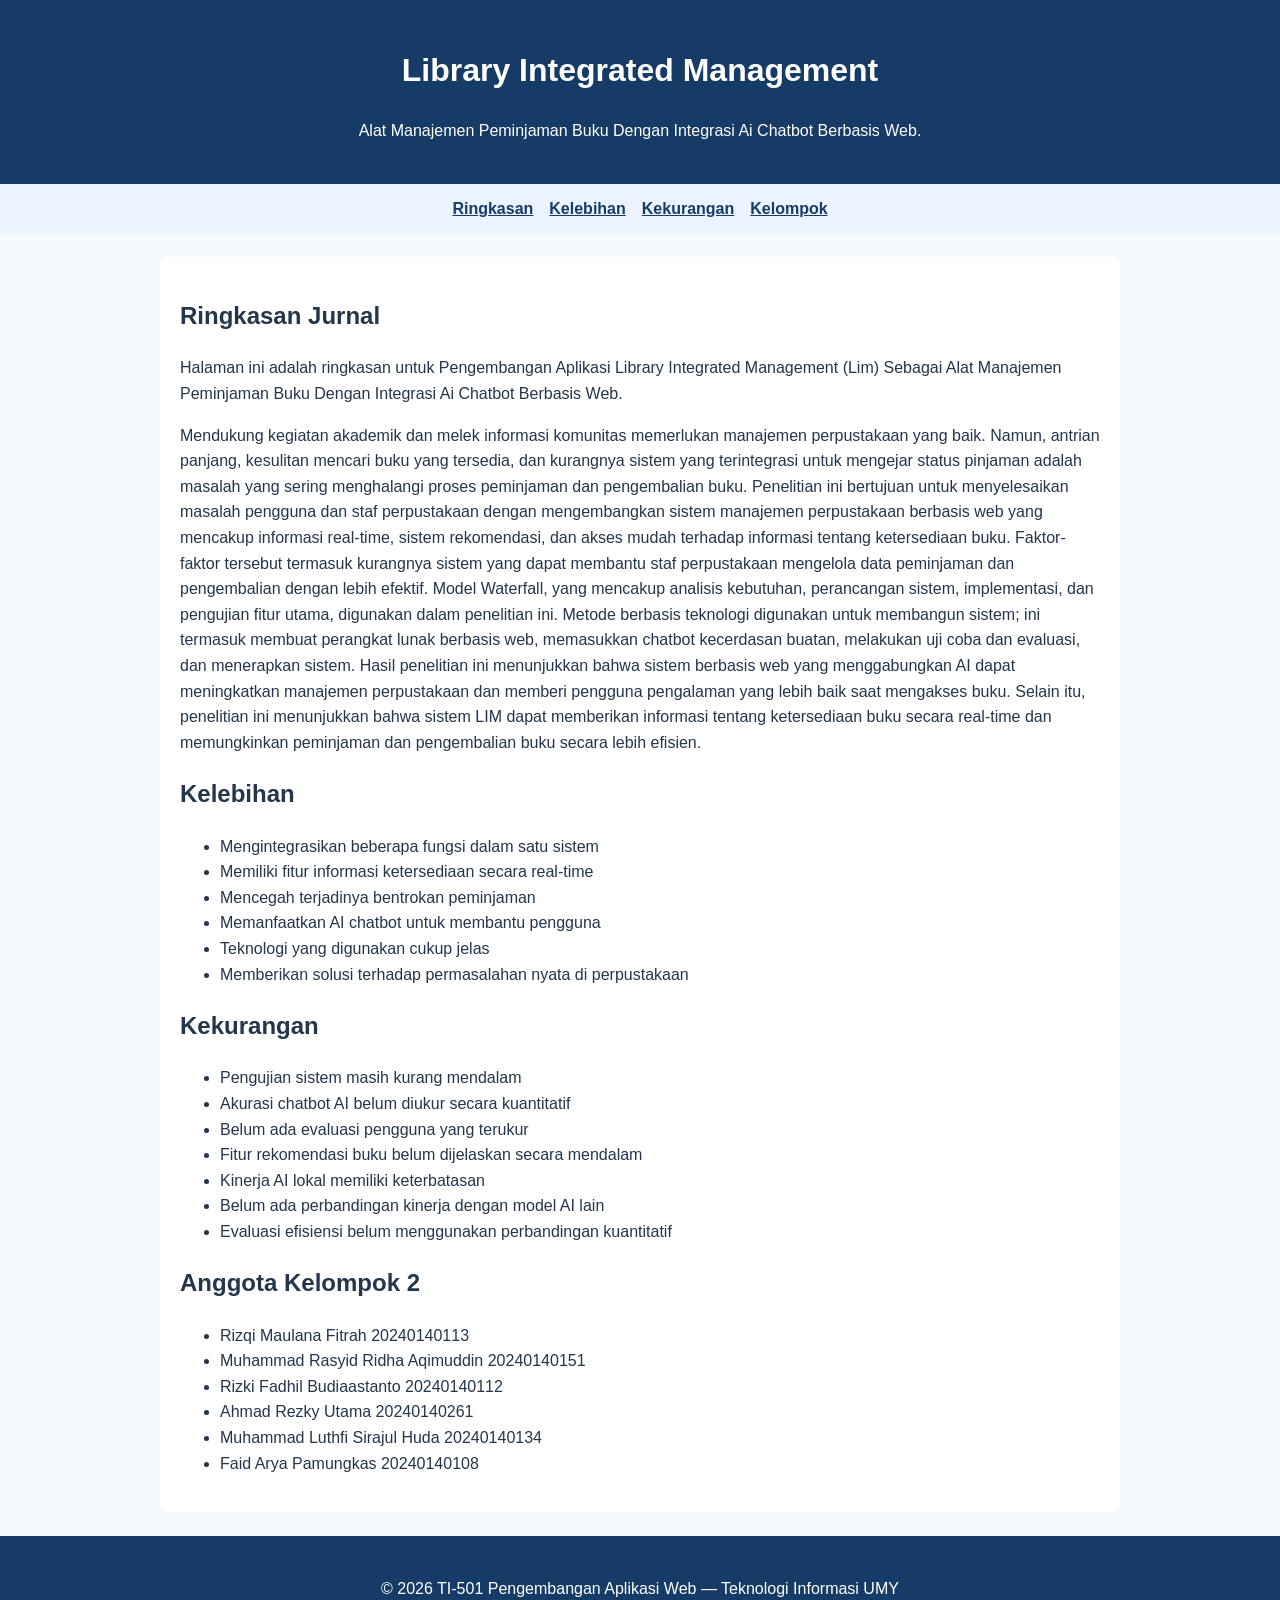
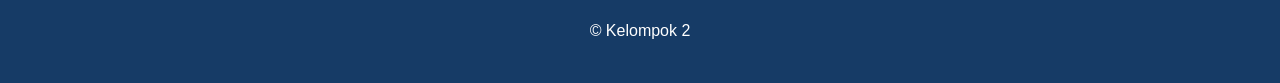
==== index.html @ 7489f994 "first commit" ====
<!DOCTYPE html>
<html lang="id">
<head>
    <meta charset="UTF-8">
    <meta name="viewport" content="width=device-width, initial-scale=1.0">
    <title>Library Integrated Management</title>
    <link rel="stylesheet" href="style.css">
</head>
<body>
  <header class="site-header">
    <h1>Library Integrated Management</h1>
    <p>Alat Manajemen Peminjaman Buku Dengan Integrasi Ai Chatbot Berbasis Web.</p>
  </header>

  <nav class="site-nav" aria-label="Navigasi utama">
    <a href="#ringkasan">Ringkasan</a>
    <a href="#kelebihan">Kelebihan</a>
    <a href="#kekurangan">Kekurangan</a>
    <a href="#kelompok">Kelompok</a>
  </nav>

<main>
    <article id="ringkasan" aria-labelledby="judul-ringkasan">
      <h2 id="judul-ringkasan">Ringkasan Jurnal</h2>
      <p>Halaman ini adalah ringkasan untuk Pengembangan Aplikasi Library Integrated Management (Lim) Sebagai Alat Manajemen Peminjaman Buku Dengan Integrasi Ai Chatbot Berbasis Web.</p>
        <p>Mendukung kegiatan akademik dan melek informasi komunitas memerlukan manajemen perpustakaan yang baik.  Namun, antrian panjang, kesulitan mencari buku yang tersedia, dan kurangnya sistem yang terintegrasi untuk mengejar status pinjaman adalah masalah yang sering menghalangi proses peminjaman dan pengembalian buku.  Penelitian ini bertujuan untuk menyelesaikan masalah pengguna dan staf perpustakaan dengan 
            mengembangkan sistem manajemen perpustakaan berbasis web yang mencakup informasi real-time, sistem rekomendasi, dan akses mudah terhadap informasi tentang ketersediaan buku. Faktor-faktor tersebut termasuk 
            kurangnya sistem yang dapat membantu staf perpustakaan mengelola data peminjaman dan pengembalian dengan lebih efektif.  Model Waterfall, yang mencakup analisis kebutuhan, perancangan sistem, implementasi, dan 
            pengujian fitur utama, digunakan dalam penelitian ini. Metode berbasis teknologi digunakan untuk membangun sistem; ini termasuk membuat perangkat lunak berbasis web, memasukkan chatbot kecerdasan buatan, melakukan 
            uji coba dan evaluasi, dan menerapkan sistem.  Hasil penelitian ini menunjukkan bahwa sistem berbasis web yang menggabungkan AI dapat meningkatkan manajemen perpustakaan dan memberi pengguna pengalaman yang lebih 
            baik saat mengakses buku. Selain itu, penelitian ini menunjukkan bahwa sistem LIM dapat memberikan informasi tentang ketersediaan buku secara real-time dan memungkinkan peminjaman dan pengembalian buku secara lebih efisien. </p>
    </article>

    <section id="kelebihan" aria-labelledby="judul-artikel">
    <h2 id="judul-kelebihan">Kelebihan</h2>
    <ul>
        <li>Mengintegrasikan beberapa fungsi dalam satu sistem</li>
        <li>Memiliki fitur informasi ketersediaan secara real-time</li>
        <li>Mencegah terjadinya bentrokan peminjaman</li>
        <li>Memanfaatkan AI chatbot untuk membantu pengguna</li>
        <li>Teknologi yang digunakan cukup jelas</li>
        <li>Memberikan solusi terhadap permasalahan nyata di perpustakaan</li>
    </ul>
    </section>

    <section id="kekurangan" aria-labelledby="judul-kekurangan">
    <h2 id="judul-kekurangan">Kekurangan</h2>
    <ul>
        <li>Pengujian sistem masih kurang mendalam</li>
        <li>Akurasi chatbot AI belum diukur secara kuantitatif</li>
        <li>Belum ada evaluasi pengguna yang terukur</li>
        <li>Fitur rekomendasi buku belum dijelaskan secara mendalam</li>
        <li>Kinerja AI lokal memiliki keterbatasan</li>
        <li>Belum ada perbandingan kinerja dengan model AI lain</li>
        <li>Evaluasi efisiensi belum menggunakan perbandingan kuantitatif</li>
    </ul>
    </section>

    <section id="kelompok" aria-labelledby="judul-kelompok">
    <h2 id="judul-kelompok">Anggota Kelompok 2</h2>
    <ul>
        <li>Rizqi Maulana Fitrah 20240140113</li>
        <li>Muhammad Rasyid Ridha Aqimuddin 20240140151</li>
        <li>Rizki Fadhil Budiaastanto 20240140112</li>
        <li>Ahmad Rezky Utama 20240140261</li>
        <li>Muhammad Luthfi Sirajul Huda 20240140134</li>
        <li>Faid Arya Pamungkas 20240140108</li>
    </ul>
    </section>
</main>

<footer>
    <p>&copy; 2026 TI-501 Pengembangan Aplikasi Web — Teknologi Informasi UMY</p>
    <p>&copy; Kelompok 2</p>
</footer>
</body>
</html>
---- style.css ----
body {
  margin: 0;
  font-family: Arial, sans-serif;
  line-height: 1.6;
  color: #24364b;
  background: #f7fafc;
}
.site-header,
footer {
  background: #163b66;
  color: white;
  padding: 24px;
  text-align: center;
}
.site-nav {
  display: flex;
  justify-content: center;
  gap: 16px;
  padding: 12px;
  background: #eaf3ff;
}
.site-nav a {
  color: #163b66;
  font-weight: bold;
}
main,
.catatan {
  max-width: 920px;
  margin: 24px auto;
  padding: 20px;
  background: white;
  border-radius: 12px;
}
.form-group {
  margin-bottom: 16px;
}
label,
legend {
  font-weight: bold;
}
input,
select,
textarea,
button {
  display: block;
  width: 100%;
  box-sizing: border-box;
  margin-top: 6px;
  padding: 10px;
  font-size: 1rem;
}
fieldset {
  margin: 16px 0;
  border: 1px solid #b8c7d9;
  border-radius: 8px;
}
fieldset input,
fieldset label {
  display: inline-block;
  width: auto;
  margin-right: 8px;
}
button {
  background: #f28c28;
  border: none;
  color: white;
  font-weight: bold;
  cursor: pointer;
  border-radius: 8px;
}
button:focus,
a:focus,
input:focus,
select:focus,
textarea:focus {
  outline: 3px solid #1f5f99;
  outline-offset: 2px;
}
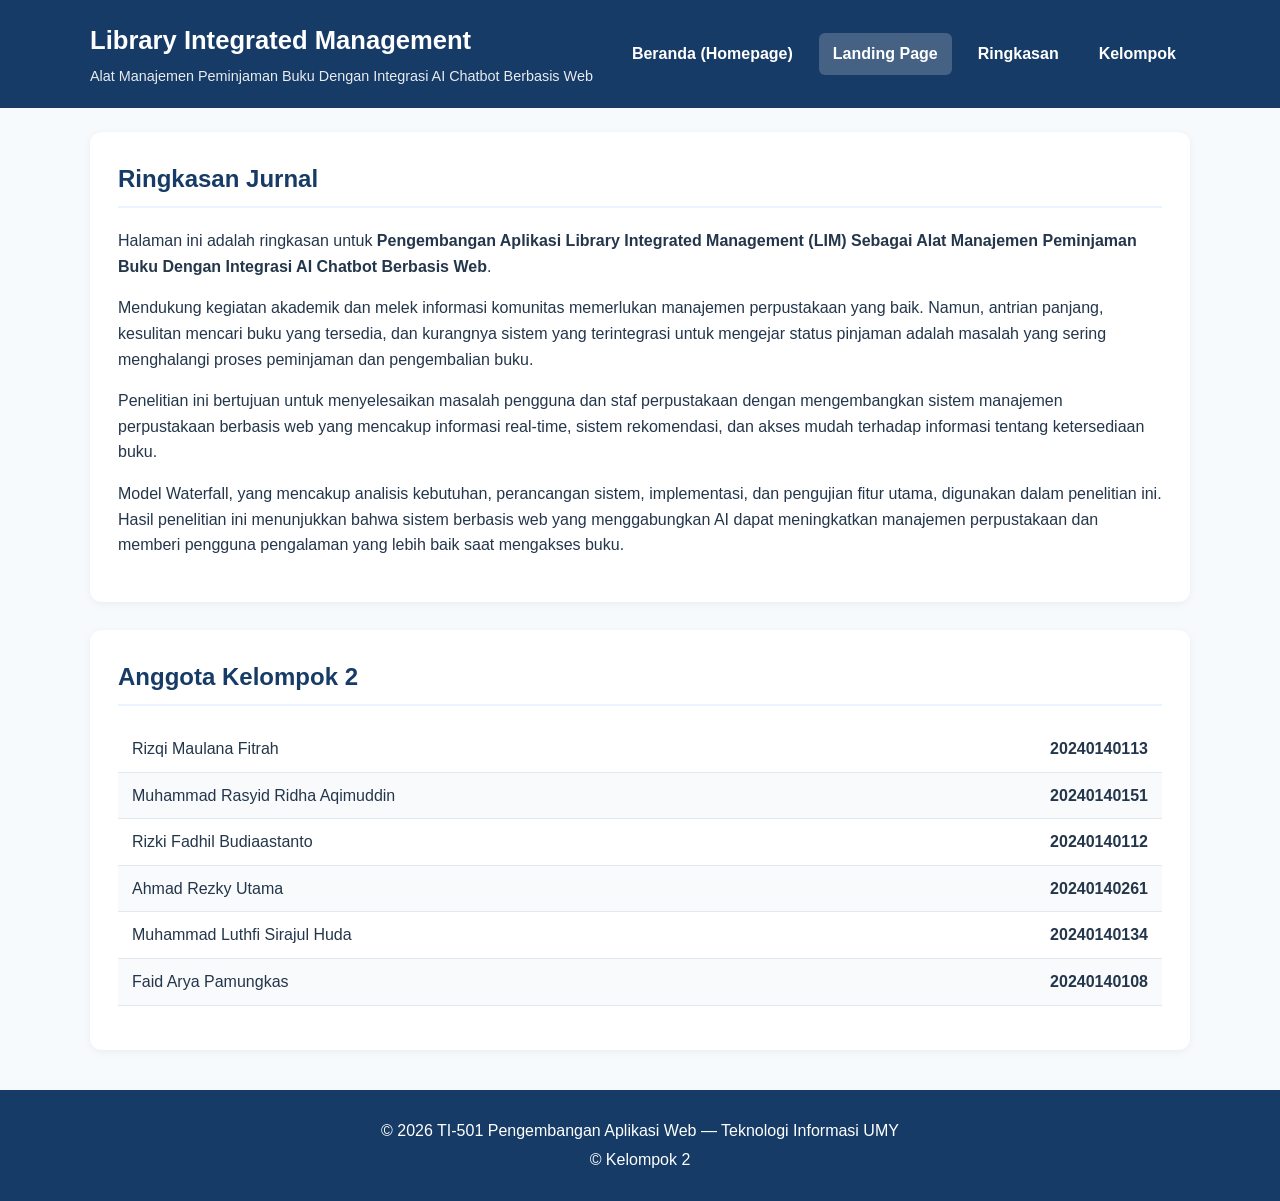
==== commit b44038a1: "Tugas Praktikum 3 Kelompok 2" ====
--- a/index.html
+++ b/index.html
@@ -1,77 +1,54 @@
-<!DOCTYPE html>
-<html lang="id">
-<head>
-    <meta charset="UTF-8">
-    <meta name="viewport" content="width=device-width, initial-scale=1.0">
-    <title>Library Integrated Management</title>
-    <link rel="stylesheet" href="style.css">
-</head>
-<body>
-  <header class="site-header">
-    <h1>Library Integrated Management</h1>
-    <p>Alat Manajemen Peminjaman Buku Dengan Integrasi Ai Chatbot Berbasis Web.</p>
-  </header>
+<!DOCTYPE html>  
+<html lang="id">  
+<head>  
+    <meta charset="UTF-8">  
+    <meta name="viewport" content="width=device-width, initial-scale=1.0">  
+    <title>Landing Page - Library Integrated Management</title>  
+    <link rel="stylesheet" href="style.css">  
+</head>  
+<body>  
 
-  <nav class="site-nav" aria-label="Navigasi utama">
-    <a href="#ringkasan">Ringkasan</a>
-    <a href="#kelebihan">Kelebihan</a>
-    <a href="#kekurangan">Kekurangan</a>
-    <a href="#kelompok">Kelompok</a>
-  </nav>
+  <header class="site-header">  
+    <div class="header-container">
+      <div class="logo">
+        <h1>Library Integrated Management</h1>  
+        <p class="tagline">Alat Manajemen Peminjaman Buku Dengan Integrasi AI Chatbot Berbasis Web</p>  
+      </div>
+      <nav class="site-nav" aria-label="Navigasi utama">  
+        <a href="homepage.html">Beranda (Homepage)</a>  
+        <a href="index.html" class="active">Landing Page</a>  
+        <a href="#ringkasan">Ringkasan</a>  
+        <a href="#kelompok">Kelompok</a>  
+      </nav>  
+    </div>
+  </header>    
 
-<main>
-    <article id="ringkasan" aria-labelledby="judul-ringkasan">
-      <h2 id="judul-ringkasan">Ringkasan Jurnal</h2>
-      <p>Halaman ini adalah ringkasan untuk Pengembangan Aplikasi Library Integrated Management (Lim) Sebagai Alat Manajemen Peminjaman Buku Dengan Integrasi Ai Chatbot Berbasis Web.</p>
-        <p>Mendukung kegiatan akademik dan melek informasi komunitas memerlukan manajemen perpustakaan yang baik.  Namun, antrian panjang, kesulitan mencari buku yang tersedia, dan kurangnya sistem yang terintegrasi untuk mengejar status pinjaman adalah masalah yang sering menghalangi proses peminjaman dan pengembalian buku.  Penelitian ini bertujuan untuk menyelesaikan masalah pengguna dan staf perpustakaan dengan 
-            mengembangkan sistem manajemen perpustakaan berbasis web yang mencakup informasi real-time, sistem rekomendasi, dan akses mudah terhadap informasi tentang ketersediaan buku. Faktor-faktor tersebut termasuk 
-            kurangnya sistem yang dapat membantu staf perpustakaan mengelola data peminjaman dan pengembalian dengan lebih efektif.  Model Waterfall, yang mencakup analisis kebutuhan, perancangan sistem, implementasi, dan 
-            pengujian fitur utama, digunakan dalam penelitian ini. Metode berbasis teknologi digunakan untuk membangun sistem; ini termasuk membuat perangkat lunak berbasis web, memasukkan chatbot kecerdasan buatan, melakukan 
-            uji coba dan evaluasi, dan menerapkan sistem.  Hasil penelitian ini menunjukkan bahwa sistem berbasis web yang menggabungkan AI dapat meningkatkan manajemen perpustakaan dan memberi pengguna pengalaman yang lebih 
-            baik saat mengakses buku. Selain itu, penelitian ini menunjukkan bahwa sistem LIM dapat memberikan informasi tentang ketersediaan buku secara real-time dan memungkinkan peminjaman dan pengembalian buku secara lebih efisien. </p>
-    </article>
+  <main>  
+    <article id="ringkasan" aria-labelledby="judul-ringkasan" class="content-card">  
+      <h2 id="judul-ringkasan">Ringkasan Jurnal</h2>  
+      <p>Halaman ini adalah ringkasan untuk <strong>Pengembangan Aplikasi Library Integrated Management (LIM) Sebagai Alat Manajemen Peminjaman Buku Dengan Integrasi AI Chatbot Berbasis Web</strong>.</p>  
+      <p>Mendukung kegiatan akademik dan melek informasi komunitas memerlukan manajemen perpustakaan yang baik. Namun, antrian panjang, kesulitan mencari buku yang tersedia, dan kurangnya sistem yang terintegrasi untuk mengejar status pinjaman adalah masalah yang sering menghalangi proses peminjaman dan pengembalian buku.</p>
+      <p>Penelitian ini bertujuan untuk menyelesaikan masalah pengguna dan staf perpustakaan dengan mengembangkan sistem manajemen perpustakaan berbasis web yang mencakup informasi real-time, sistem rekomendasi, dan akses mudah terhadap informasi tentang ketersediaan buku.</p> 
+      <p>Model Waterfall, yang mencakup analisis kebutuhan, perancangan sistem, implementasi, dan pengujian fitur utama, digunakan dalam penelitian ini. Hasil penelitian ini menunjukkan bahwa sistem berbasis web yang menggabungkan AI dapat meningkatkan manajemen perpustakaan dan memberi pengguna pengalaman yang lebih baik saat mengakses buku.</p>  
+    </article>  
 
-    <section id="kelebihan" aria-labelledby="judul-artikel">
-    <h2 id="judul-kelebihan">Kelebihan</h2>
-    <ul>
-        <li>Mengintegrasikan beberapa fungsi dalam satu sistem</li>
-        <li>Memiliki fitur informasi ketersediaan secara real-time</li>
-        <li>Mencegah terjadinya bentrokan peminjaman</li>
-        <li>Memanfaatkan AI chatbot untuk membantu pengguna</li>
-        <li>Teknologi yang digunakan cukup jelas</li>
-        <li>Memberikan solusi terhadap permasalahan nyata di perpustakaan</li>
-    </ul>
-    </section>
+    <section id="kelompok" aria-labelledby="judul-kelompok" class="content-card">  
+      <h2 id="judul-kelompok">Anggota Kelompok 2</h2>  
+      <ul class="member-list">  
+        <li><span>Rizqi Maulana Fitrah</span> <strong>20240140113</strong></li>  
+        <li><span>Muhammad Rasyid Ridha Aqimuddin</span> <strong>20240140151</strong></li>  
+        <li><span>Rizki Fadhil Budiaastanto</span> <strong>20240140112</strong></li>  
+        <li><span>Ahmad Rezky Utama</span> <strong>20240140261</strong></li>  
+        <li><span>Muhammad Luthfi Sirajul Huda</span> <strong>20240140134</strong></li>  
+        <li><span>Faid Arya Pamungkas</span> <strong>20240140108</strong></li>  
+      </ul>  
+    </section>  
+  </main>  
 
-    <section id="kekurangan" aria-labelledby="judul-kekurangan">
-    <h2 id="judul-kekurangan">Kekurangan</h2>
-    <ul>
-        <li>Pengujian sistem masih kurang mendalam</li>
-        <li>Akurasi chatbot AI belum diukur secara kuantitatif</li>
-        <li>Belum ada evaluasi pengguna yang terukur</li>
-        <li>Fitur rekomendasi buku belum dijelaskan secara mendalam</li>
-        <li>Kinerja AI lokal memiliki keterbatasan</li>
-        <li>Belum ada perbandingan kinerja dengan model AI lain</li>
-        <li>Evaluasi efisiensi belum menggunakan perbandingan kuantitatif</li>
-    </ul>
-    </section>
+  <footer>  
+    <p>&copy; 2026 TI-501 Pengembangan Aplikasi Web — Teknologi Informasi UMY</p>  
+    <p>&copy; Kelompok 2</p>  
+  </footer>  
 
-    <section id="kelompok" aria-labelledby="judul-kelompok">
-    <h2 id="judul-kelompok">Anggota Kelompok 2</h2>
-    <ul>
-        <li>Rizqi Maulana Fitrah 20240140113</li>
-        <li>Muhammad Rasyid Ridha Aqimuddin 20240140151</li>
-        <li>Rizki Fadhil Budiaastanto 20240140112</li>
-        <li>Ahmad Rezky Utama 20240140261</li>
-        <li>Muhammad Luthfi Sirajul Huda 20240140134</li>
-        <li>Faid Arya Pamungkas 20240140108</li>
-    </ul>
-    </section>
-</main>
-
-<footer>
-    <p>&copy; 2026 TI-501 Pengembangan Aplikasi Web — Teknologi Informasi UMY</p>
-    <p>&copy; Kelompok 2</p>
-</footer>
-</body>
-</html>
+</body>  
+</html>
--- a/style.css
+++ b/style.css
@@ -1,78 +1,336 @@
+:root {
+  --primary-color: #163b66;
+  --secondary-color: #eaf3ff;
+  --accent-color: #f28c28;
+  --text-color: #24364b;
+  --bg-color: #f7fafc;
+  --focus-ring: #1f5f99;
+  --border-color: #b8c7d9;
+}
+
 body {
   margin: 0;
   font-family: Arial, sans-serif;
   line-height: 1.6;
-  color: #24364b;
-  background: #f7fafc;
-}
-.site-header,
-footer {
-  background: #163b66;
-  color: white;
-  padding: 24px;
-  text-align: center;
-}
+  color: var(--text-color);
+  background: var(--bg-color);
+}
+
+.site-header {
+  background: var(--primary-color);
+  color: white;
+  padding: 20px 24px;
+}
+
+.header-container {
+  max-width: 1100px;
+  margin: 0 auto;
+  display: flex;
+  justify-content: space-between;
+  align-items: center;
+  flex-wrap: wrap;
+  gap: 16px;
+}
+
+.site-header h1 {
+  margin: 0;
+  font-size: 1.6rem;
+}
+
+.tagline {
+  margin: 4px 0 0 0;
+  font-size: 0.9rem;
+  opacity: 0.9;
+}
+
 .site-nav {
   display: flex;
-  justify-content: center;
-  gap: 16px;
-  padding: 12px;
-  background: #eaf3ff;
-}
+  align-items: center;
+  gap: 12px;
+  background: transparent;
+  padding: 0;
+}
+
 .site-nav a {
-  color: #163b66;
-  font-weight: bold;
-}
-main,
-.catatan {
-  max-width: 920px;
+  color: white;
+  text-decoration: none;
+  font-weight: bold;
+  padding: 8px 14px;
+  border-radius: 6px;
+  transition: background-color 0.2s ease, color 0.2s ease;
+}
+
+.site-nav a:hover,
+.site-nav a.active {
+  background-color: rgba(255, 255, 255, 0.2);
+}
+
+main {
+  max-width: 1100px;
   margin: 24px auto;
+  padding: 0 20px;
+}
+
+.content-card {
+  background: white;
+  padding: 28px;
+  border-radius: 12px;
+  box-shadow: 0 2px 8px rgba(0, 0, 0, 0.05);
+  margin-bottom: 28px;
+}
+
+.content-card h2 {
+  color: var(--primary-color);
+  margin-top: 0;
+  border-bottom: 2px solid var(--secondary-color);
+  padding-bottom: 8px;
+}
+
+/* List Anggota Kelompok di Index.html */
+.member-list {
+  list-style: none;
+  padding: 0;
+}
+
+.member-list li {
+  display: flex;
+  justify-content: space-between;
+  padding: 10px 14px;
+  border-bottom: 1px solid #e1e8f0;
+}
+
+.member-list li:nth-child(even) {
+  background-color: #f8fafc;
+}
+
+.hero-section {
+  display: grid;
+  grid-template-columns: 2fr 1fr;
+  gap: 24px;
+  align-items: center;
+  background: white;
+  padding: 32px;
+  border-radius: 12px;
+  box-shadow: 0 2px 8px rgba(0, 0, 0, 0.05);
+  margin-bottom: 32px;
+}
+
+.hero-text h2 {
+  color: var(--primary-color);
+  margin-top: 0;
+  font-size: 1.8rem;
+}
+
+.btn-cta {
+  display: inline-block;
+  background: var(--accent-color);
+  color: white;
+  text-decoration: none;
+  padding: 12px 20px;
+  font-weight: bold;
+  border-radius: 8px;
+  margin-top: 12px;
+}
+
+.hero-card {
+  background: var(--secondary-color);
   padding: 20px;
-  background: white;
+  border-radius: 10px;
+  border-left: 4px solid var(--primary-color);
+}
+
+.hero-card h3 {
+  margin-top: 0;
+  color: var(--primary-color);
+}
+
+.status-badge {
+  display: inline-block;
+  background: #e6f4ea;
+  color: #137333;
+  font-weight: bold;
+  padding: 4px 10px;
+  border-radius: 20px;
+  font-size: 0.9rem;
+}
+
+.hero-card ul {
+  padding-left: 20px;
+  margin-bottom: 0;
+}
+
+.features-section {
+  margin-bottom: 32px;
+}
+
+.section-title {
+  text-align: center;
+  color: var(--primary-color);
+  margin-bottom: 4px;
+}
+
+.section-subtitle {
+  text-align: center;
+  margin-bottom: 24px;
+  color: #5f6d7e;
+}
+
+.features-grid {
+  display: grid;
+  grid-template-columns: repeat(3, 1fr);
+  gap: 20px;
+  margin-bottom: 32px;
+}
+
+.feature-card {
+  background: white;
+  padding: 20px;
+  border-radius: 10px;
+  border: 1px solid #e1e8f0;
+  box-shadow: 0 2px 5px rgba(0,0,0,0.03);
+  transition: transform 0.2s ease;
+}
+
+.feature-card:hover {
+  transform: translateY(-3px);
+}
+
+.feature-card h3 {
+  color: var(--primary-color);
+  margin-top: 0;
+}
+
+.evaluation-grid {
+  display: grid;
+  grid-template-columns: 1fr 1fr;
+  gap: 20px;
+}
+
+.evaluation-card {
+  background: white;
+  padding: 24px;
+  border-radius: 10px;
+  border: 1px solid #e1e8f0;
+}
+
+.evaluation-card.pros h3 {
+  color: #2e7d32;
+  margin-top: 0;
+}
+
+.evaluation-card.cons h3 {
+  color: #c62828;
+  margin-top: 0;
+}
+
+.form-section {
+  background: white;
+  padding: 32px;
   border-radius: 12px;
-}
-.form-group {
-  margin-bottom: 16px;
-}
-label,
-legend {
-  font-weight: bold;
-}
-input,
-select,
-textarea,
-button {
+  box-shadow: 0 2px 8px rgba(0, 0, 0, 0.05);
+  margin-bottom: 32px;
+}
+
+.form-section h2 {
+  color: var(--primary-color);
+  margin-top: 0;
+  margin-bottom: 20px;
+}
+
+.borrow-form .form-group {
+  margin-bottom: 18px;
+}
+
+.borrow-form label {
+  display: block;
+  font-weight: bold;
+  margin-bottom: 6px;
+  color: var(--primary-color);
+}
+
+.borrow-form input,
+.borrow-form select,
+.borrow-form textarea {
   display: block;
   width: 100%;
   box-sizing: border-box;
-  margin-top: 6px;
-  padding: 10px;
+  padding: 12px;
   font-size: 1rem;
-}
-fieldset {
-  margin: 16px 0;
-  border: 1px solid #b8c7d9;
+  border: 1px solid var(--border-color);
   border-radius: 8px;
-}
-fieldset input,
-fieldset label {
-  display: inline-block;
-  width: auto;
-  margin-right: 8px;
-}
-button {
-  background: #f28c28;
+  background-color: #fafbfc;
+}
+
+.borrow-form input:focus,
+.borrow-form select:focus,
+.borrow-form textarea:focus,
+.btn-cta:focus,
+.site-nav a:focus,
+button:focus {
+  outline: 3px solid var(--focus-ring);
+  outline-offset: 2px;
+  background-color: #ffffff;
+}
+
+.btn-submit {
+  background: var(--accent-color);
   border: none;
   color: white;
   font-weight: bold;
+  font-size: 1rem;
+  padding: 12px 20px;
+  border-radius: 8px;
   cursor: pointer;
-  border-radius: 8px;
-}
-button:focus,
-a:focus,
-input:focus,
-select:focus,
-textarea:focus {
-  outline: 3px solid #1f5f99;
-  outline-offset: 2px;
-}
+  width: 100%;
+  transition: background-color 0.2s ease;
+}
+
+.btn-submit:hover {
+  background: #d9771c;
+}
+
+footer {
+  background: var(--primary-color);
+  color: white;
+  padding: 24px;
+  text-align: center;
+  margin-top: 40px;
+}
+
+footer p {
+  margin: 4px 0;
+}
+
+@media (max-width: 768px) {
+  .header-container {
+    flex-direction: column;
+    text-align: center;
+  }
+
+  .site-nav {
+    flex-wrap: wrap;
+    justify-content: center;
+  }
+
+  .hero-section {
+    grid-template-columns: 1fr;
+  }
+
+  .features-grid {
+    grid-template-columns: 1fr;
+  }
+
+  .evaluation-grid {
+    grid-template-columns: 1fr;
+  }
+
+  main {
+    padding: 0 12px;
+  }
+
+  .hero-section, 
+  .form-section,
+  .content-card {
+    padding: 20px;
+  }
+}
